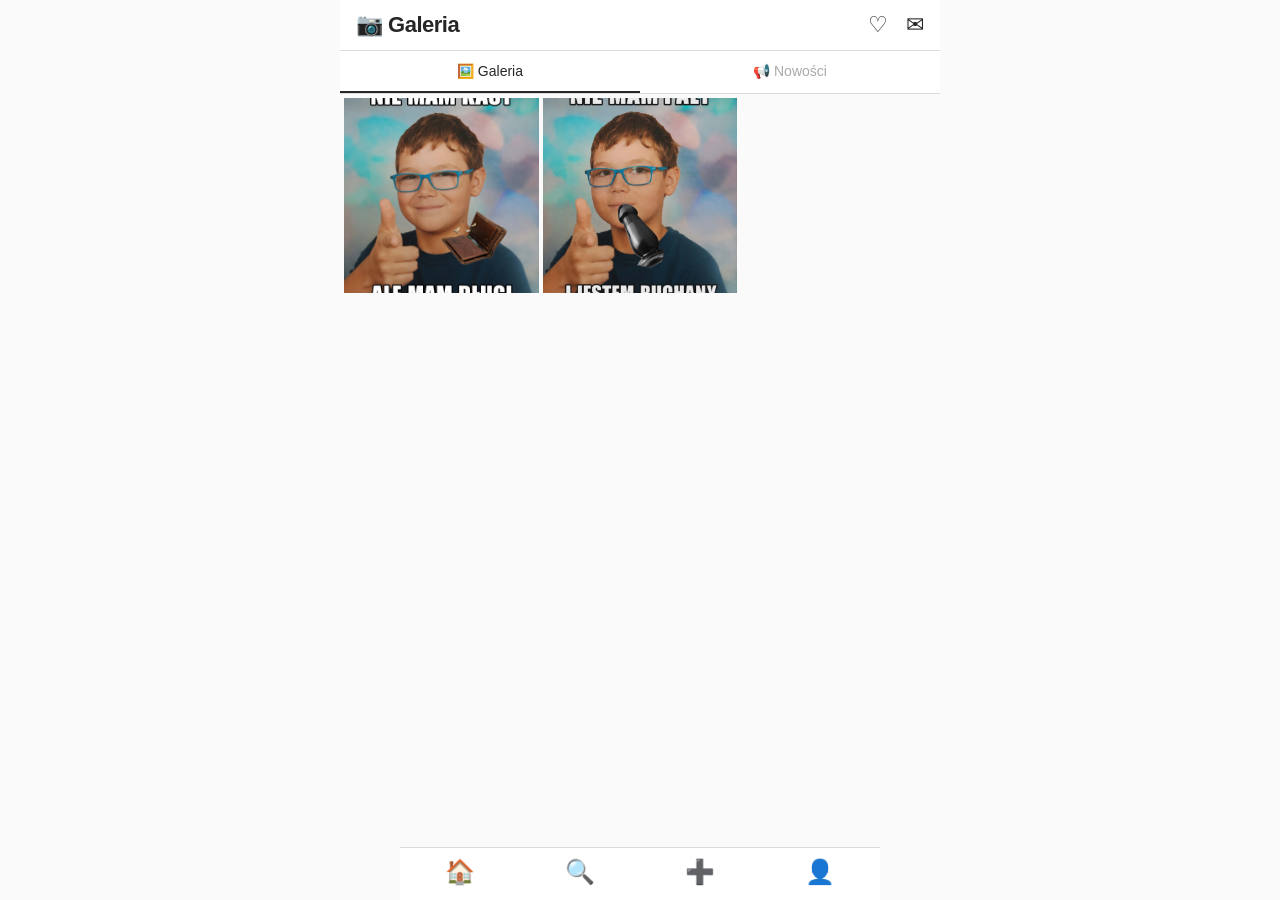
==== index.html @ 5d33650c "Update user avatar and name in modal info" ====
<!DOCTYPE html>
<html lang="pl">
<head>
  <meta charset="UTF-8" />
  <meta name="viewport" content="width=device-width, initial-scale=1.0" />
  <title>Galeria Rudego</title>
  <link rel="stylesheet" href="style.css" />
</head>
<body>

  <header class="topbar">
    <span class="logo">📷 Galeria</span>
    <span class="ikony">♡ &nbsp; ✉</span>
  </header>

  <div class="zakladki">
    <button class="zakladka aktywna" onclick="pokazZakladke('galeria', this)">🖼️ Galeria</button>
    <button class="zakladka" onclick="pokazZakladke('aktualnosci', this)">📢 Nowości</button>
  </div>

  <main class="siatka" id="siatka">

    <div class="komorka" onclick="otworz(0)">
      <img src="zdjecie1.png" alt="Zdjęcie 1" onerror="this.style.display='none'; this.parentElement.classList.add('brak')" />
      <div class="napis-zastepczy">ZDJĘCIE 1</div>
    </div>
    <div class="komorka" onclick="otworz(0)">
      <img src="F8wJv.jpg" alt="Zdjęcie 2" onerror="this.style.display='none'; this.parentElement.classList.add('brak')" />
      <div class="napis-zastepczy">ZDJĘCIE 2</div>
    </div>

  </main>

  <section class="aktualnosci-lista" id="aktualnosci" style="display:none">

    <div class="ogloszenie">
      <div class="ogloszenie-data">18.06.2025</div>
      <div class="ogloszenie-tresc">AKTULIZACJA! <br>- Dodano nowego mema.<br>- Dodano zakładke Nowości</div>
    </div>

  </section>

  <div class="modal-tlo" id="modalTlo">
    <div class="modal-okno">

      <button class="zamknij" onclick="zamknij()">✕</button>

      <div class="modal-zdjecie-obszar" id="modalZdjecieObszar"></div>

      <div class="modal-info">
        <div class="modal-gora">
          <div class="avatar">PS</div>
          <span class="nazwa-uzytkownika">PASIUK</span>
        </div>
        <div class="modal-akcje">
          <button class="serce" id="serceBtn" onclick="polub()">♡</button>
          <span>💬</span>
          <span>✉</span>
        </div>
        <p class="podpis">
          <strong>galeria</strong>
          <span id="modalNapis">Zdjęcie</span>
        </p>
      </div>

    </div>
  </div>

  <nav class="dolny-pasek">
    <span>🏠</span>
    <span>🔍</span>
    <span>➕</span>
    <span>👤</span>
  </nav>

  <script src="script.js"></script>
</body>
</html>
---- style.css ----
body{
  user-select: none;
}

* {
  margin: 0;
  padding: 0;
  box-sizing: border-box;
}

body {
  font-family: Arial, sans-serif;
  background-color: #fafafa;
  color: #262626;
  max-width: 480px;
  margin: 0 auto;
  min-height: 100vh;
}

.topbar {
  display: flex;
  justify-content: space-between;
  align-items: center;
  padding: 12px 16px;
  background-color: white;
  border-bottom: 1px solid #dbdbdb;
  position: sticky;
  top: 0;
  z-index: 10;
}

.logo {
  font-size: 22px;
  font-weight: bold;
  letter-spacing: -0.5px;
}

.ikony {
  font-size: 22px;
  cursor: pointer;
}

.siatka {
  display: grid;
  grid-template-columns: repeat(3, minmax(100px, 1fr));
  gap: clamp(2px, 0.5vw, 4px);
  padding: clamp(2px, 0.5vw, 4px);
  margin-bottom: 60px;
}

.komorka {
  aspect-ratio: 1 / 1;
  overflow: hidden;
  background-color: #efefef;
  cursor: pointer;
  position: relative;
  min-width: 100px;
  max-width: 200px;
}

.komorka img {
  width: 100%;
  height: 100%;
  object-fit: cover;
  display: block;
  transition: transform 0.2s;
}

.komorka:hover img {
  transform: scale(1.05);
}

.napis-zastepczy {
  display: none;
  position: absolute;
  top: 50%;
  left: 50%;
  transform: translate(-50%, -50%);
  font-size: 13px;
  font-weight: bold;
  color: #aaaaaa;
  text-align: center;
}

.komorka.brak .napis-zastepczy {
  display: block;
}

.modal-tlo {
  display: none;
  position: fixed;
  inset: 0;
  background-color: rgba(0, 0, 0, 0.8);
  z-index: 100;
  justify-content: center;
  align-items: center;
  padding: 16px;
  overflow-y: auto;
}

.modal-tlo.otwarty {
  display: flex;
}

.modal-okno {
  background-color: white;
  border-radius: 12px;
  max-width: 420px;
  width: 100%;
  overflow: hidden;
  position: relative;
  max-height: calc(100vh - 32px);
  display: flex;
  flex-direction: column;
}

.modal-zdjecie-obszar {
  width: 100%;
  max-height: 45vh;
  background-color: #efefef;
  overflow: hidden;
  display: flex;
  align-items: center;
  justify-content: center;
  flex-shrink: 0;
}

.modal-zdjecie-obszar img {
  width: 100%;
  max-height: 45vh;
  object-fit: contain;
}

.modal-placeholder {
  font-size: 20px;
  font-weight: bold;
  color: #aaaaaa;
  text-align: center;
}

.zamknij {
  position: absolute;
  top: 8px;
  right: 10px;
  background-color: rgba(0, 0, 0, 0.5);
  color: white;
  border: none;
  border-radius: 50%;
  width: 28px;
  height: 28px;
  font-size: 14px;
  cursor: pointer;
  z-index: 1;
  display: flex;
  align-items: center;
  justify-content: center;
}

.modal-info {
  padding: 12px 16px 16px;
  flex-shrink: 0;
}

.modal-gora {
  display: flex;
  align-items: center;
  gap: 10px;
  margin-bottom: 10px;
}

.avatar {
  width: 32px;
  height: 32px;
  border-radius: 50%;
  background-color: #e0e0e0;
  display: flex;
  align-items: center;
  justify-content: center;
  font-size: 12px;
  font-weight: bold;
  color: #555;
}

.nazwa-uzytkownika {
  font-size: 13px;
  font-weight: bold;
}

.modal-akcje {
  display: flex;
  gap: 14px;
  font-size: 22px;
  margin-bottom: 8px;
}

.serce {
  background: none;
  border: none;
  font-size: 22px;
  cursor: pointer;
  padding: 0;
}

.serce.polubione {
  color: red;
}

.podpis {
  font-size: 13px;
  line-height: 1.5;
}

.dolny-pasek {
  position: fixed;
  bottom: 0;
  left: 50%;
  transform: translateX(-50%);
  width: 100%;
  max-width: 480px;
  background-color: white;
  border-top: 1px solid #dbdbdb;
  display: flex;
  justify-content: space-around;
  padding: 10px 0 14px;
  font-size: 24px;
  z-index: 10;
}

.dolny-pasek span {
  cursor: pointer;
}

@media (max-width: 360px) {
  .siatka {
    grid-template-columns: repeat(3, 1fr);
    gap: 2px;
    padding: 2px;
  }
}

@media (min-width: 361px) and (max-width: 480px) {
  .siatka {
    grid-template-columns: repeat(3, 1fr);
    gap: 3px;
    padding: 3px;
  }
}

@media (min-width: 481px) {
  body {
    max-width: 600px;
  }
  .siatka {
    grid-template-columns: repeat(3, 1fr);
    gap: 4px;
    padding: 4px;
  }
  .komorka {
    max-width: none;
  }
}

.zakladki {
  display: flex;
  border-bottom: 1px solid #dbdbdb;
  background-color: white;
  position: sticky;
  top: 49px;
  z-index: 9;
}

.zakladka {
  flex: 1;
  padding: 12px 0;
  background: none;
  border: none;
  border-bottom: 2px solid transparent;
  font-size: 14px;
  font-weight: 500;
  color: #aaaaaa;
  cursor: pointer;
  transition: color 0.2s, border-color 0.2s;
}

.zakladka.aktywna {
  color: #262626;
  border-bottom: 2px solid #262626;
}

.aktualnosci-lista {
  padding: 16px;
  margin-bottom: 60px;
}

.ogloszenie {
  background-color: white;
  border: 1px solid #dbdbdb;
  border-radius: 10px;
  padding: 14px 16px;
  margin-bottom: 12px;
}

.ogloszenie-data {
  font-size: 11px;
  color: #aaaaaa;
  margin-bottom: 6px;
}

.ogloszenie-tresc {
  font-size: 14px;
  line-height: 1.5;
  color: #262626;
}
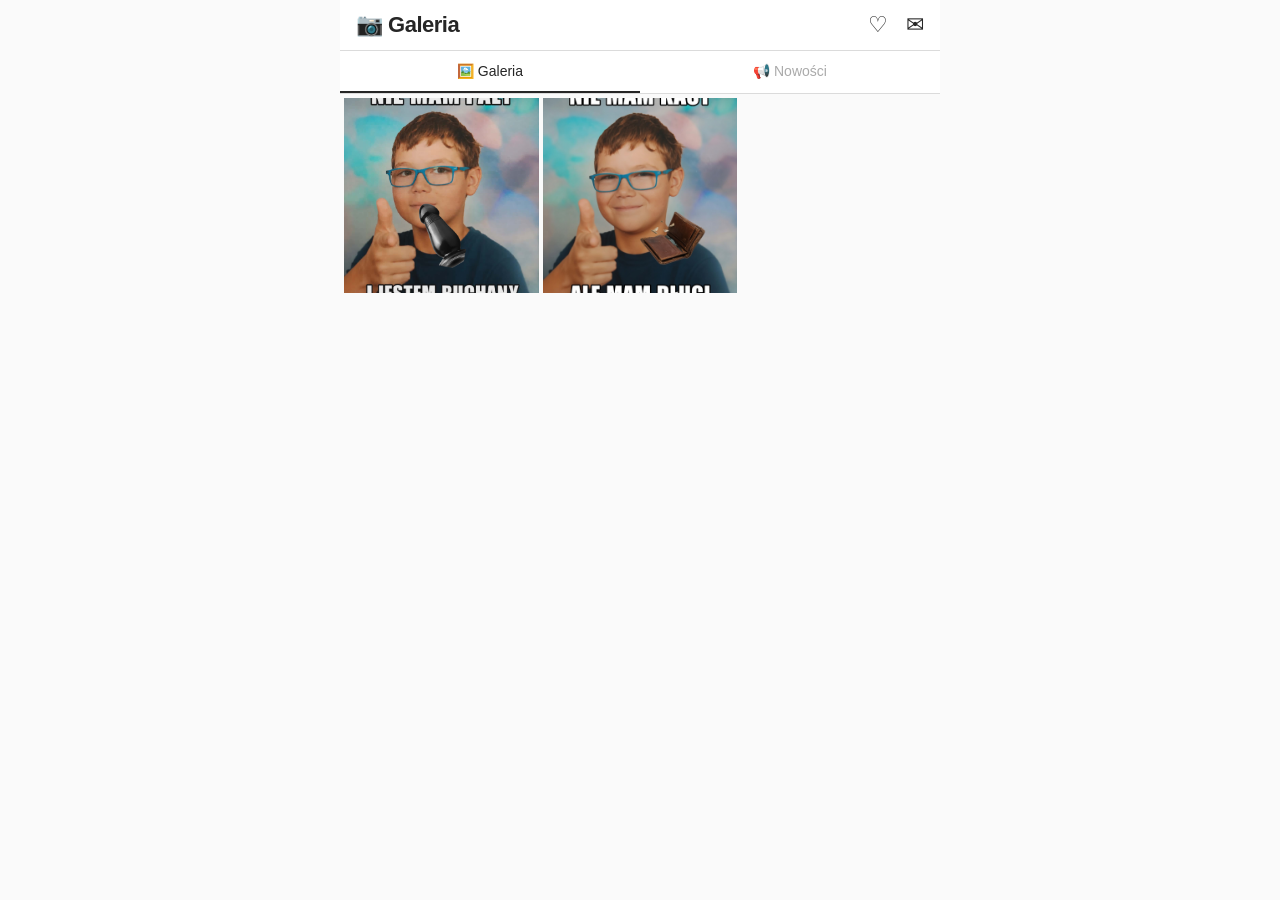
==== commit 0efbb36f: "Clean up modal section in index.html Removed unnecessary elements from the modal section." ====
--- a/index.html
+++ b/index.html
@@ -53,15 +53,9 @@
           <span class="nazwa-uzytkownika">PASIUK</span>
         </div>
         <div class="modal-akcje">
-          <button class="serce" id="serceBtn" onclick="polub()">♡</button>
+          <button class="serce" id="serceBtn" onclick="polub()">♡ 8433</button>
           <span>💬</span>
           <span>✉</span>
-        </div>
-        <p class="podpis">
-          <strong>galeria</strong>
-          <span id="modalNapis">Zdjęcie</span>
-        </p>
-      </div>
 
     </div>
   </div>
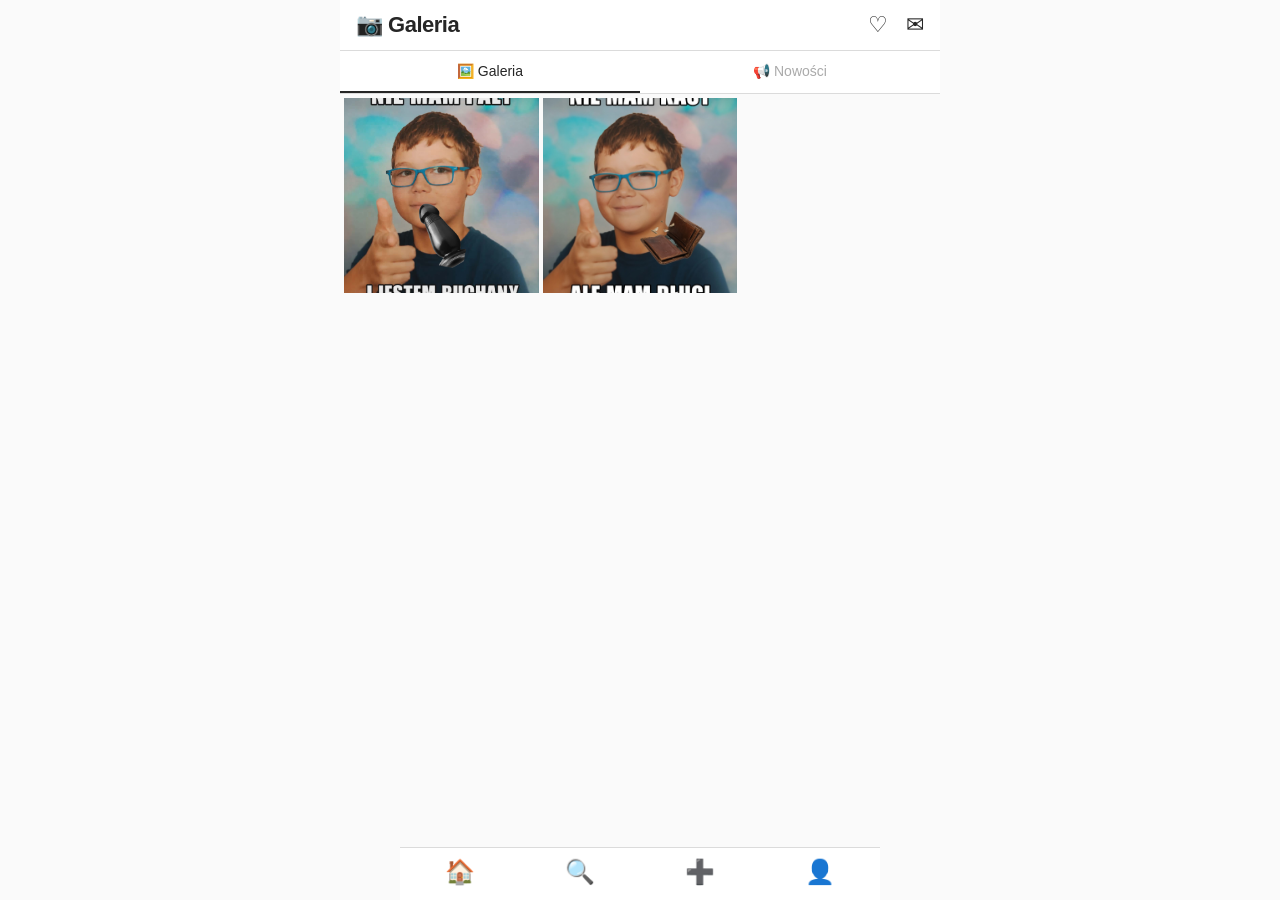
==== commit 6f853b83: "Update index.html" ====
--- a/index.html
+++ b/index.html
@@ -56,6 +56,13 @@
           <button class="serce" id="serceBtn" onclick="polub()">♡ 8433</button>
           <span>💬</span>
           <span>✉</span>
+          </div>
+        <p class="podpis">
+          <strong>galeria</strong>
+          <span id="modalNapis">Zdjęcie</span>
+        </p>
+      </div>
+
 
     </div>
   </div>
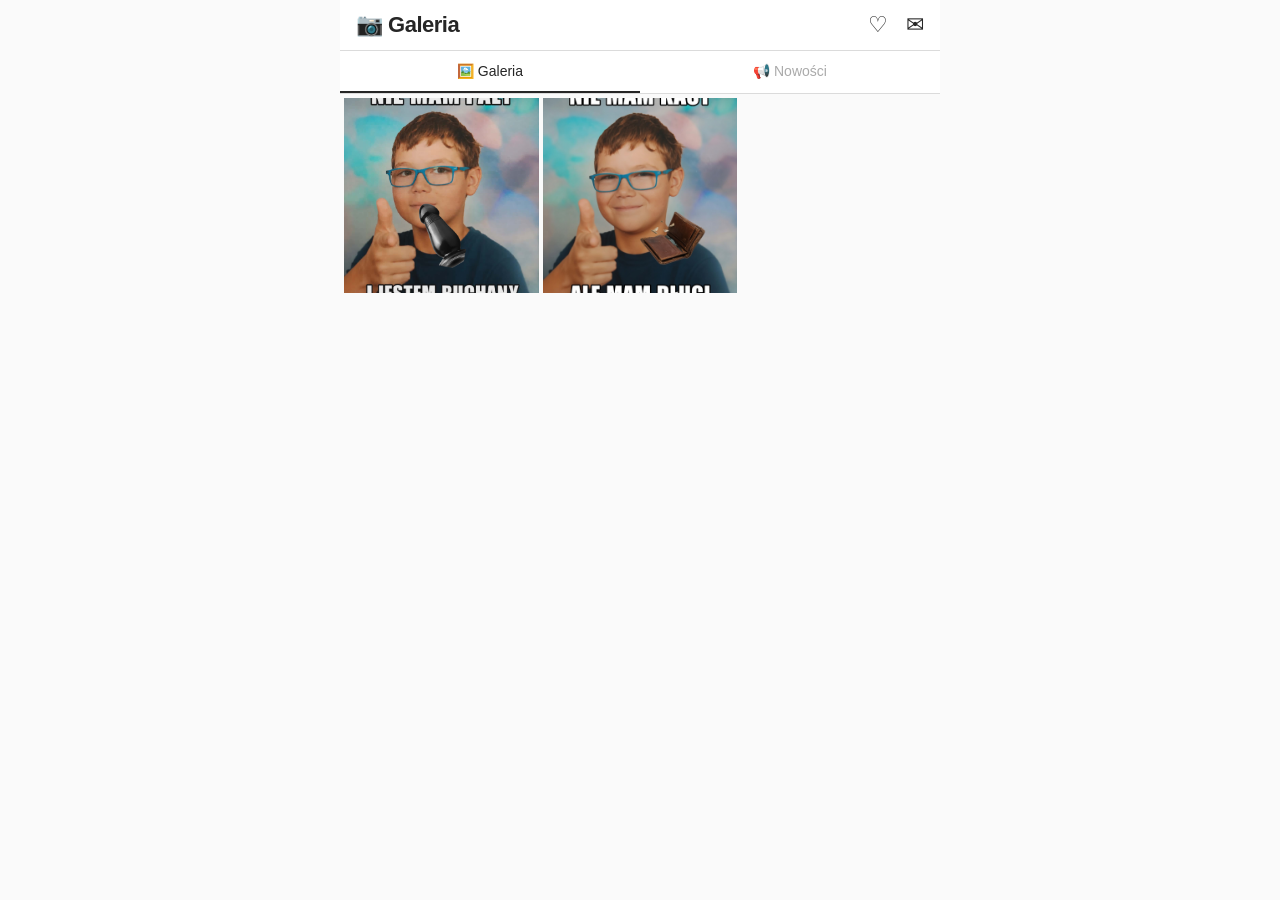
==== commit 98805942: "Refactor modal structure in index.html" ====
--- a/index.html
+++ b/index.html
@@ -56,12 +56,10 @@
           <button class="serce" id="serceBtn" onclick="polub()">♡ 8433</button>
           <span>💬</span>
           <span>✉</span>
-          </div>
-        <p class="podpis">
-          <strong>galeria</strong>
-          <span id="modalNapis">Zdjęcie</span>
-        </p>
-      </div>
+          <p class="podpis">
+  <strong>galeria</strong>
+  <span id="modalNapis">Zdjęcie</span>
+</p>
 
 
     </div>
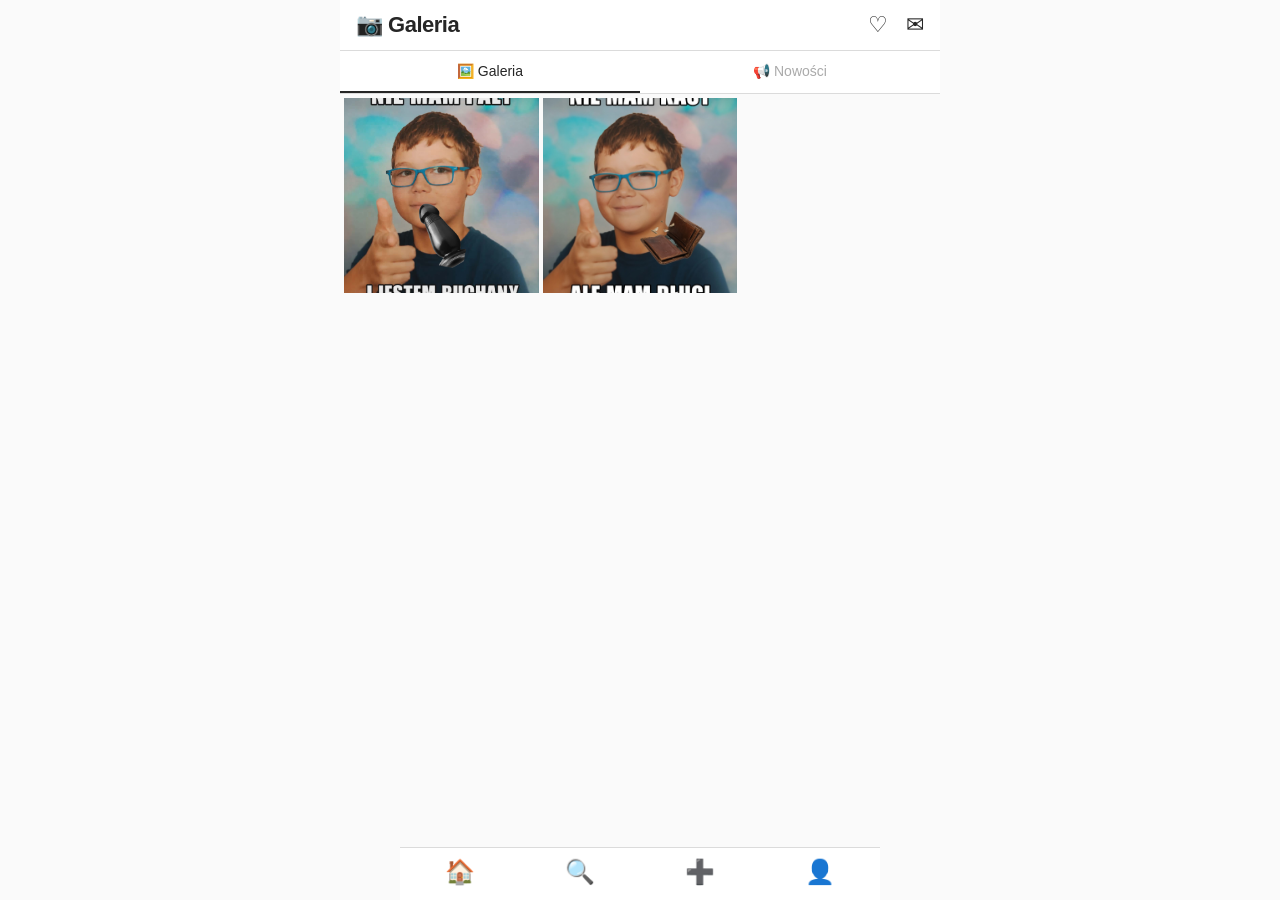
==== commit 664ef6e1: "Update index.html" ====
--- a/index.html
+++ b/index.html
@@ -56,11 +56,10 @@
           <button class="serce" id="serceBtn" onclick="polub()">♡ 8433</button>
           <span>💬</span>
           <span>✉</span>
-          <p class="podpis">
-  <strong>galeria</strong>
-  <span id="modalNapis">Zdjęcie</span>
-</p>
-
+        </div>
+      </div>
+    </div>
+  </div>
 
     </div>
   </div>
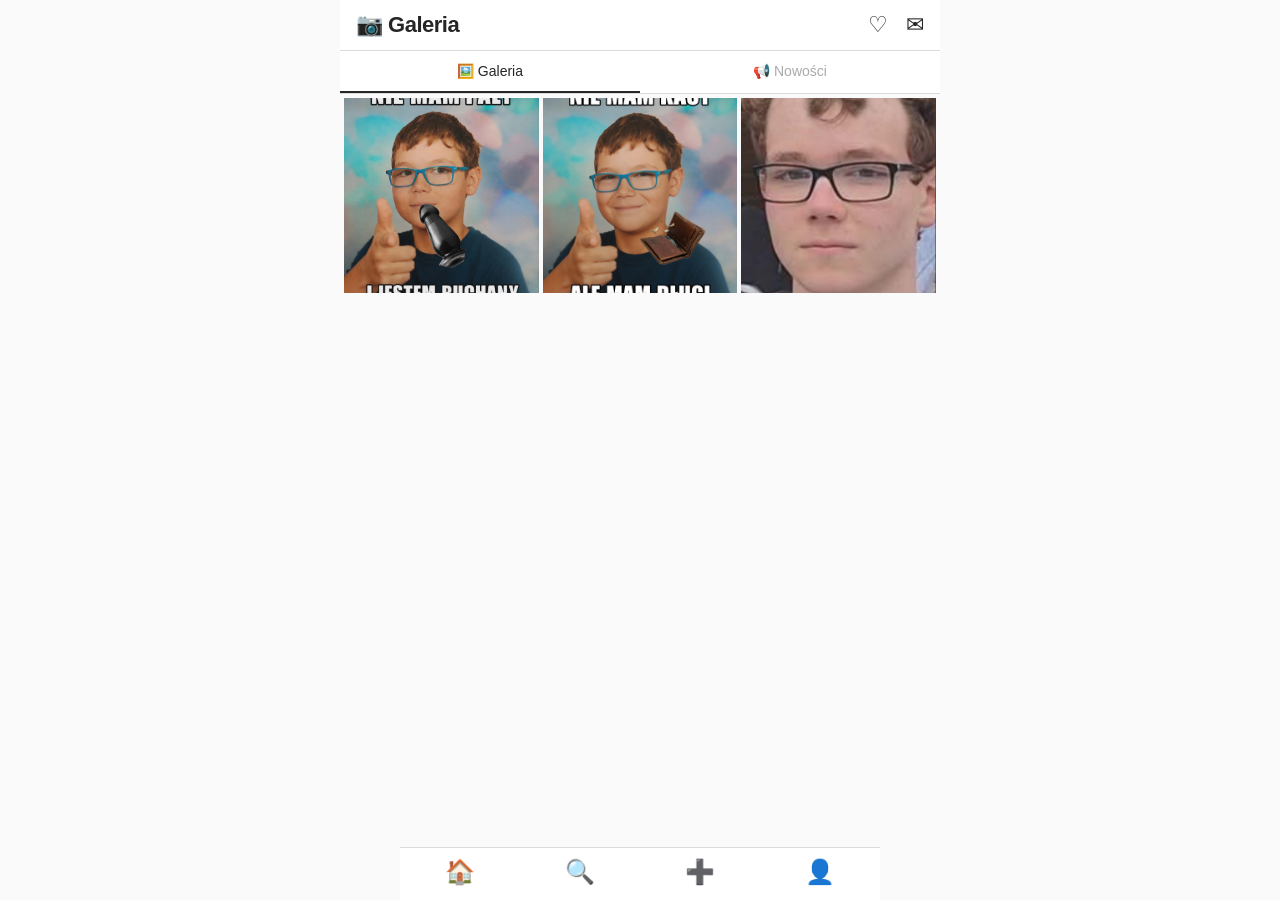
==== commit b6365b53: "Update index.html" ====
--- a/index.html
+++ b/index.html
@@ -24,9 +24,15 @@
       <img src="zdjecie1.png" alt="Zdjęcie 1" onerror="this.style.display='none'; this.parentElement.classList.add('brak')" />
       <div class="napis-zastepczy">ZDJĘCIE 1</div>
     </div>
-    <div class="komorka" onclick="otworz(0)">
+
+    <div class="komorka" onclick="otworz(1)">
       <img src="F8wJv.jpg" alt="Zdjęcie 2" onerror="this.style.display='none'; this.parentElement.classList.add('brak')" />
       <div class="napis-zastepczy">ZDJĘCIE 2</div>
+    </div>
+    
+    <div class="komorka" onclick="otworz(1)">
+      <img src="zdjecie3.png" alt="Zdjęcie 3" onerror="this.style.display='none'; this.parentElement.classList.add('brak')" />
+      <div class="napis-zastepczy">ZDJĘCIE 3</div>
     </div>
 
   </main>
@@ -35,7 +41,7 @@
 
     <div class="ogloszenie">
       <div class="ogloszenie-data">18.06.2025</div>
-      <div class="ogloszenie-tresc">AKTULIZACJA! <br>- Dodano nowego mema.<br>- Dodano zakładke Nowości</div>
+      <div class="ogloszenie-tresc">AKTULIZACJA! <br>- Dodano nowe memy.<br>- Dodano zakładke Nowości</div>
     </div>
 
   </section>
@@ -58,8 +64,6 @@
           <span>✉</span>
         </div>
       </div>
-    </div>
-  </div>
 
     </div>
   </div>
@@ -74,4 +78,3 @@
   <script src="script.js"></script>
 </body>
 </html>
-
